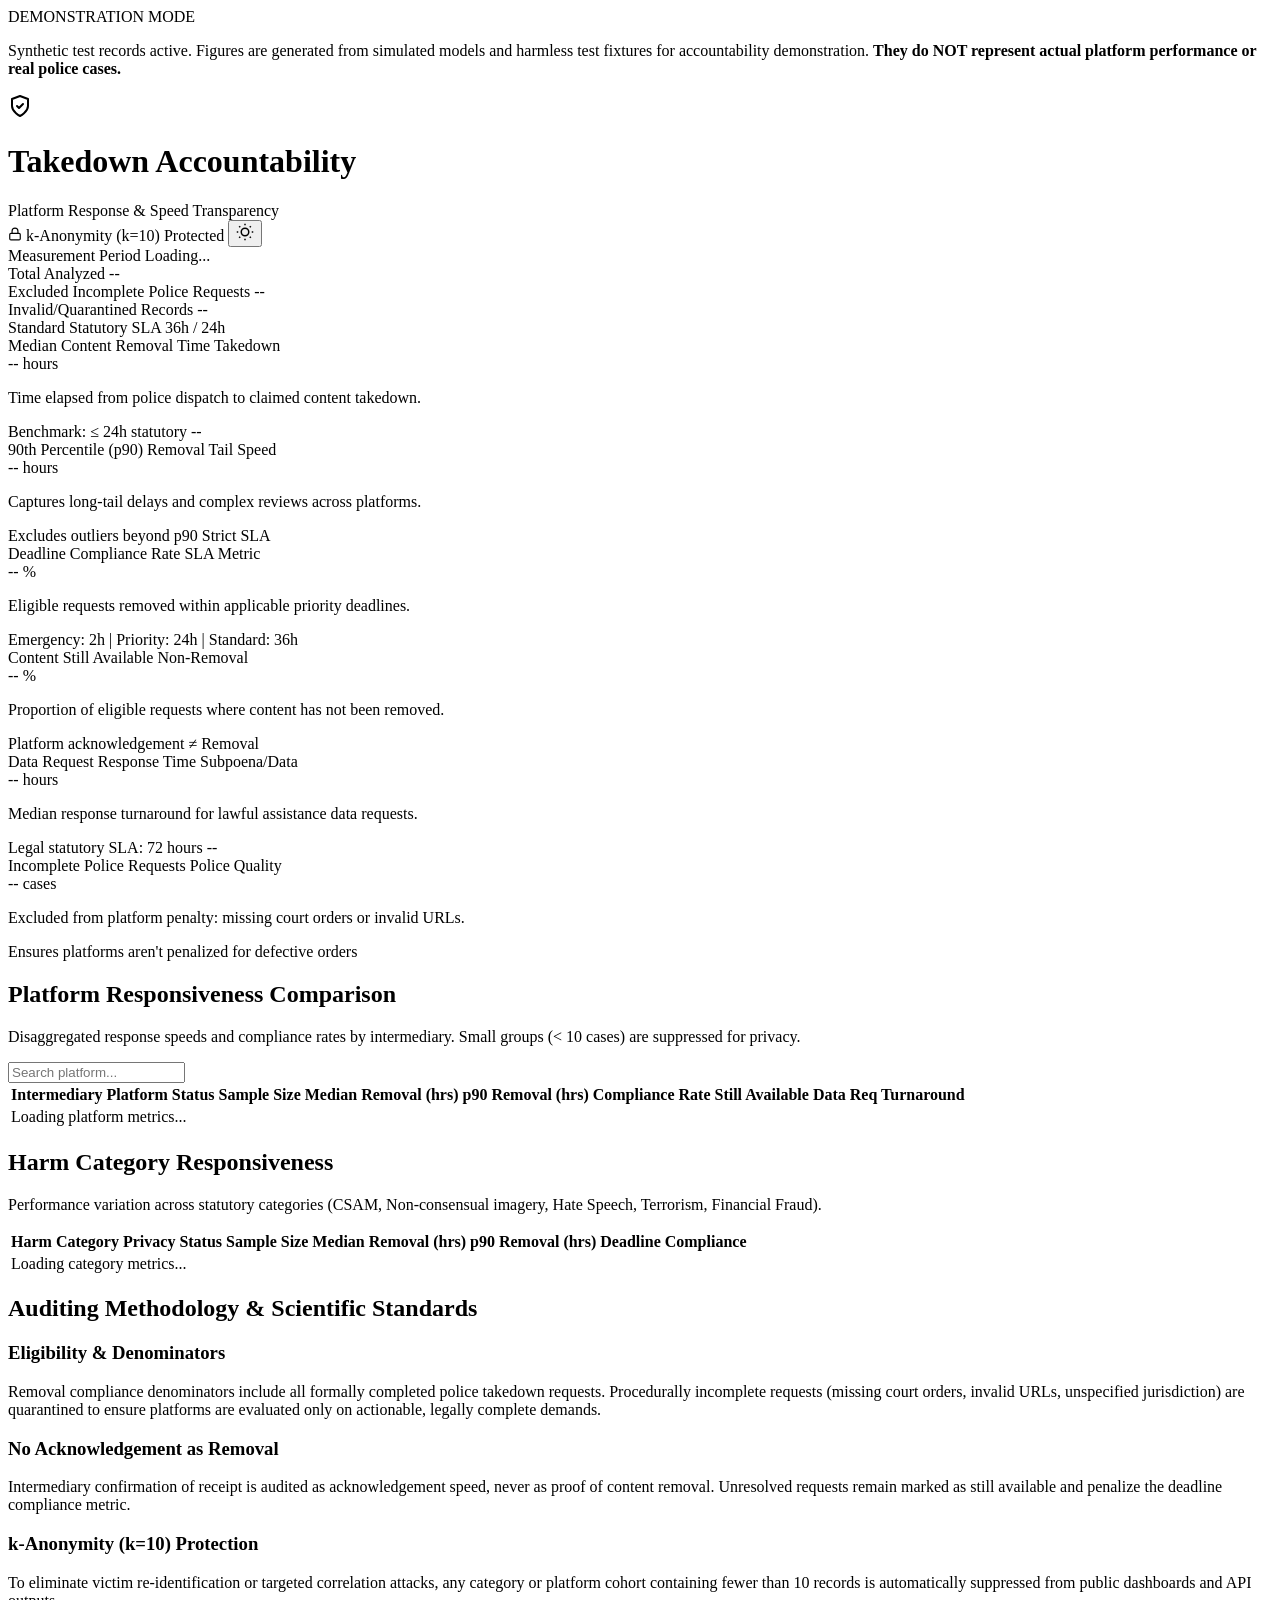
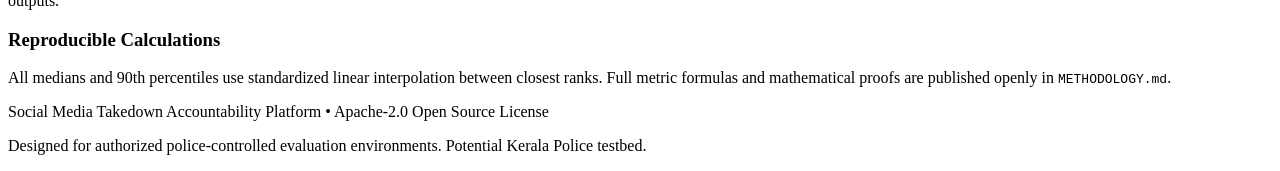
==== src/takedown_tracking/web/static/index.html @ ca895a27 "feat(core): implement synthetic generator, importer, metrics engine, privacy filter, and dashboard" ====
<!DOCTYPE html>
<html lang="en">
<head>
  <meta charset="UTF-8">
  <meta name="viewport" content="width=device-width, initial-scale=1.0">
  <title>Social Media Takedown Accountability Platform | Public Scoreboard</title>
  <meta name="description" content="Independent open-source transparency platform tracking intermediary compliance with police takedown and data requests through verified response speed metrics and privacy-preserving aggregations.">
  <link rel="preconnect" href="https://fonts.googleapis.com">
  <link rel="preconnect" href="https://fonts.gstatic.com" crossorigin>
  <link href="https://fonts.googleapis.com/css2?family=Plus+Jakarta+Sans:wght@300;400;500;600;700;800&family=JetBrains+Mono:wght@400;500;700&display=swap" rel="stylesheet">
  <link rel="stylesheet" href="/styles.css">
</head>
<body class="dark-theme">
  <!-- Top Demonstration Warning Banner -->
  <aside id="demo-banner" class="demo-banner" role="alert" aria-label="Demonstration Mode Notice">
    <div class="banner-content">
      <span class="banner-badge">DEMONSTRATION MODE</span>
      <p id="banner-text">
        Synthetic test records active. Figures are generated from simulated models and harmless test fixtures for accountability demonstration. 
        <strong>They do NOT represent actual platform performance or real police cases.</strong>
      </p>
    </div>
  </aside>

  <!-- Main Navigation Bar -->
  <header class="app-header">
    <div class="header-container">
      <div class="brand">
        <div class="brand-icon">
          <svg width="24" height="24" viewBox="0 0 24 24" fill="none" stroke="currentColor" stroke-width="2" stroke-linecap="round" stroke-linejoin="round">
            <path d="M12 22s8-4 8-10V5l-8-3-8 3v7c0 6 8 10 8 10z"/>
            <polyline points="9 12 11 14 15 10"/>
          </svg>
        </div>
        <div>
          <h1 class="brand-title">Takedown Accountability</h1>
          <span class="brand-subtitle">Platform Response & Speed Transparency</span>
        </div>
      </div>

      <div class="header-actions">
        <span id="privacy-badge" class="privacy-badge" title="k-anonymity privacy filter active">
          <svg width="14" height="14" viewBox="0 0 24 24" fill="none" stroke="currentColor" stroke-width="2">
            <rect x="3" y="11" width="18" height="11" rx="2" ry="2"/>
            <path d="M7 11V7a5 5 0 0 1 10 0v4"/>
          </svg>
          k-Anonymity (k=10) Protected
        </span>
        <button id="theme-toggle" class="btn-icon" aria-label="Toggle visual theme" title="Toggle theme">
          <svg id="theme-icon" width="18" height="18" viewBox="0 0 24 24" fill="none" stroke="currentColor" stroke-width="2">
            <circle cx="12" cy="12" r="5"/>
            <line x1="12" y1="1" x2="12" y2="3"/>
            <line x1="12" y1="21" x2="12" y2="23"/>
            <line x1="4.22" y1="4.22" x2="5.64" y2="5.64"/>
            <line x1="18.36" y1="18.36" x2="19.78" y2="19.78"/>
            <line x1="1" y1="12" x2="3" y2="12"/>
            <line x1="21" y1="12" x2="23" y2="12"/>
            <line x1="4.22" y1="19.78" x2="5.64" y2="18.36"/>
            <line x1="18.36" y1="5.64" x2="19.78" y2="4.22"/>
          </svg>
        </button>
      </div>
    </div>
  </header>

  <main class="main-container">
    <!-- Meta Summary Bar -->
    <section class="meta-card" aria-label="Measurement Metadata">
      <div class="meta-item">
        <span class="meta-label">Measurement Period</span>
        <span id="meta-period" class="meta-value">Loading...</span>
      </div>
      <div class="meta-item">
        <span class="meta-label">Total Analyzed</span>
        <span id="meta-total-requests" class="meta-value">--</span>
      </div>
      <div class="meta-item">
        <span class="meta-label">Excluded Incomplete Police Requests</span>
        <span id="meta-incomplete-requests" class="meta-value">--</span>
      </div>
      <div class="meta-item">
        <span class="meta-label">Invalid/Quarantined Records</span>
        <span id="meta-invalid-records" class="meta-value">--</span>
      </div>
      <div class="meta-item">
        <span class="meta-label">Standard Statutory SLA</span>
        <span id="meta-default-deadline" class="meta-value">36h / 24h</span>
      </div>
    </section>

    <!-- Key Performance Overview Cards -->
    <section class="metrics-grid" aria-label="Core Performance Metrics">
      <!-- Card 1: Median Removal Time -->
      <article class="metric-card" id="card-median-removal">
        <div class="card-header">
          <span class="card-title">Median Content Removal Time</span>
          <span class="info-pill" title="50th percentile response time for verified content removals">Takedown</span>
        </div>
        <div class="card-body">
          <div class="metric-number-group">
            <span id="metric-median-removal" class="metric-number">--</span>
            <span class="metric-unit">hours</span>
          </div>
          <p class="metric-subtext">Time elapsed from police dispatch to claimed content takedown.</p>
        </div>
        <div class="card-footer">
          <span class="footer-label">Benchmark: &le; 24h statutory</span>
          <span id="median-benchmark-status" class="status-indicator">--</span>
        </div>
      </article>

      <!-- Card 2: 90th Percentile Removal Time -->
      <article class="metric-card" id="card-p90-removal">
        <div class="card-header">
          <span class="card-title">90th Percentile (p90) Removal</span>
          <span class="info-pill" title="Time within which 90% of removals were executed">Tail Speed</span>
        </div>
        <div class="card-body">
          <div class="metric-number-group">
            <span id="metric-p90-removal" class="metric-number">--</span>
            <span class="metric-unit">hours</span>
          </div>
          <p class="metric-subtext">Captures long-tail delays and complex reviews across platforms.</p>
        </div>
        <div class="card-footer">
          <span class="footer-label">Excludes outliers beyond p90</span>
          <span class="badge-neutral">Strict SLA</span>
        </div>
      </article>

      <!-- Card 3: Deadline Compliance Rate -->
      <article class="metric-card" id="card-deadline-compliance">
        <div class="card-header">
          <span class="card-title">Deadline Compliance Rate</span>
          <span class="info-pill" title="Eligible takedown requests completed within configured legal deadlines">SLA Metric</span>
        </div>
        <div class="card-body">
          <div class="metric-number-group">
            <span id="metric-deadline-compliance" class="metric-number">--</span>
            <span class="metric-unit">%</span>
          </div>
          <div class="progress-bar-container">
            <div id="compliance-progress-bar" class="progress-bar-fill" style="width: 0%;"></div>
          </div>
          <p class="metric-subtext">Eligible requests removed within applicable priority deadlines.</p>
        </div>
        <div class="card-footer">
          <span class="footer-label">Emergency: 2h | Priority: 24h | Standard: 36h</span>
        </div>
      </article>

      <!-- Card 4: Still Available Rate -->
      <article class="metric-card" id="card-still-available">
        <div class="card-header">
          <span class="card-title">Content Still Available</span>
          <span class="info-pill warning" title="Pending, unaddressed, expired, or rejected content">Non-Removal</span>
        </div>
        <div class="card-body">
          <div class="metric-number-group">
            <span id="metric-still-available" class="metric-number highlight-warning">--</span>
            <span class="metric-unit">%</span>
          </div>
          <p class="metric-subtext">Proportion of eligible requests where content has not been removed.</p>
        </div>
        <div class="card-footer">
          <span class="footer-label">Platform acknowledgement &ne; Removal</span>
        </div>
      </article>

      <!-- Card 5: Data Request SLA -->
      <article class="metric-card" id="card-data-requests">
        <div class="card-header">
          <span class="card-title">Data Request Response Time</span>
          <span class="info-pill" title="Turnaround for subscriber / IP disclosure requests">Subpoena/Data</span>
        </div>
        <div class="card-body">
          <div class="metric-number-group">
            <span id="metric-median-data" class="metric-number">--</span>
            <span class="metric-unit">hours</span>
          </div>
          <p class="metric-subtext">Median response turnaround for lawful assistance data requests.</p>
        </div>
        <div class="card-footer">
          <span class="footer-label">Legal statutory SLA: 72 hours</span>
          <span id="data-sla-status" class="status-indicator">--</span>
        </div>
      </article>

      <!-- Card 6: Police-side Deficiency Rate -->
      <article class="metric-card" id="card-police-deficiency">
        <div class="card-header">
          <span class="card-title">Incomplete Police Requests</span>
          <span class="info-pill" title="Requests excluded due to procedural defects">Police Quality</span>
        </div>
        <div class="card-body">
          <div class="metric-number-group">
            <span id="metric-incomplete-count" class="metric-number">--</span>
            <span class="metric-unit">cases</span>
          </div>
          <p class="metric-subtext">Excluded from platform penalty: missing court orders or invalid URLs.</p>
        </div>
        <div class="card-footer">
          <span class="footer-label">Ensures platforms aren't penalized for defective orders</span>
        </div>
      </article>
    </section>

    <!-- Platform Breakdown Section -->
    <section class="data-table-section" aria-label="Platform Responsiveness Breakdown">
      <div class="section-header">
        <div>
          <h2 class="section-title">Platform Responsiveness Comparison</h2>
          <p class="section-subtitle">Disaggregated response speeds and compliance rates by intermediary. Small groups (&lt; 10 cases) are suppressed for privacy.</p>
        </div>
        <div class="filter-controls">
          <input type="text" id="platform-search" class="search-input" placeholder="Search platform..." aria-label="Search platform">
        </div>
      </div>

      <div class="table-responsive">
        <table id="platforms-table" class="data-table">
          <thead>
            <tr>
              <th scope="col">Intermediary Platform</th>
              <th scope="col">Status</th>
              <th scope="col">Sample Size</th>
              <th scope="col">Median Removal (hrs)</th>
              <th scope="col">p90 Removal (hrs)</th>
              <th scope="col">Compliance Rate</th>
              <th scope="col">Still Available</th>
              <th scope="col">Data Req Turnaround</th>
            </tr>
          </thead>
          <tbody id="platforms-table-body">
            <tr>
              <td colspan="8" class="text-center loading-cell">Loading platform metrics...</td>
            </tr>
          </tbody>
        </table>
      </div>
    </section>

    <!-- Harm Category Breakdown Section -->
    <section class="data-table-section" aria-label="Category Response Breakdown">
      <div class="section-header">
        <div>
          <h2 class="section-title">Harm Category Responsiveness</h2>
          <p class="section-subtitle">Performance variation across statutory categories (CSAM, Non-consensual imagery, Hate Speech, Terrorism, Financial Fraud).</p>
        </div>
      </div>

      <div class="table-responsive">
        <table id="categories-table" class="data-table">
          <thead>
            <tr>
              <th scope="col">Harm Category</th>
              <th scope="col">Privacy Status</th>
              <th scope="col">Sample Size</th>
              <th scope="col">Median Removal (hrs)</th>
              <th scope="col">p90 Removal (hrs)</th>
              <th scope="col">Deadline Compliance</th>
            </tr>
          </thead>
          <tbody id="categories-table-body">
            <tr>
              <td colspan="6" class="text-center loading-cell">Loading category metrics...</td>
            </tr>
          </tbody>
        </table>
      </div>
    </section>

    <!-- Methodology & Legal SLA Explanations -->
    <section class="methodology-card" aria-label="Metric Explanations & Methodology">
      <h2 class="methodology-title">Auditing Methodology & Scientific Standards</h2>
      <div class="methodology-grid">
        <div class="method-item">
          <h3>Eligibility & Denominators</h3>
          <p>
            Removal compliance denominators include all formally completed police takedown requests. 
            Procedurally incomplete requests (missing court orders, invalid URLs, unspecified jurisdiction) 
            are quarantined to ensure platforms are evaluated only on actionable, legally complete demands.
          </p>
        </div>
        <div class="method-item">
          <h3>No Acknowledgement as Removal</h3>
          <p>
            Intermediary confirmation of receipt is audited as acknowledgement speed, never as proof of content removal. 
            Unresolved requests remain marked as still available and penalize the deadline compliance metric.
          </p>
        </div>
        <div class="method-item">
          <h3>k-Anonymity (k=10) Protection</h3>
          <p>
            To eliminate victim re-identification or targeted correlation attacks, any category or platform 
            cohort containing fewer than 10 records is automatically suppressed from public dashboards and API outputs.
          </p>
        </div>
        <div class="method-item">
          <h3>Reproducible Calculations</h3>
          <p>
            All medians and 90th percentiles use standardized linear interpolation between closest ranks. 
            Full metric formulas and mathematical proofs are published openly in <code>METHODOLOGY.md</code>.
          </p>
        </div>
      </div>
    </section>
  </main>

  <footer class="app-footer">
    <div class="footer-container">
      <p>Social Media Takedown Accountability Platform &bull; Apache-2.0 Open Source License</p>
      <p class="footer-note">Designed for authorized police-controlled evaluation environments. Potential Kerala Police testbed.</p>
    </div>
  </footer>

  <script src="/app.js"></script>
</body>
</html>
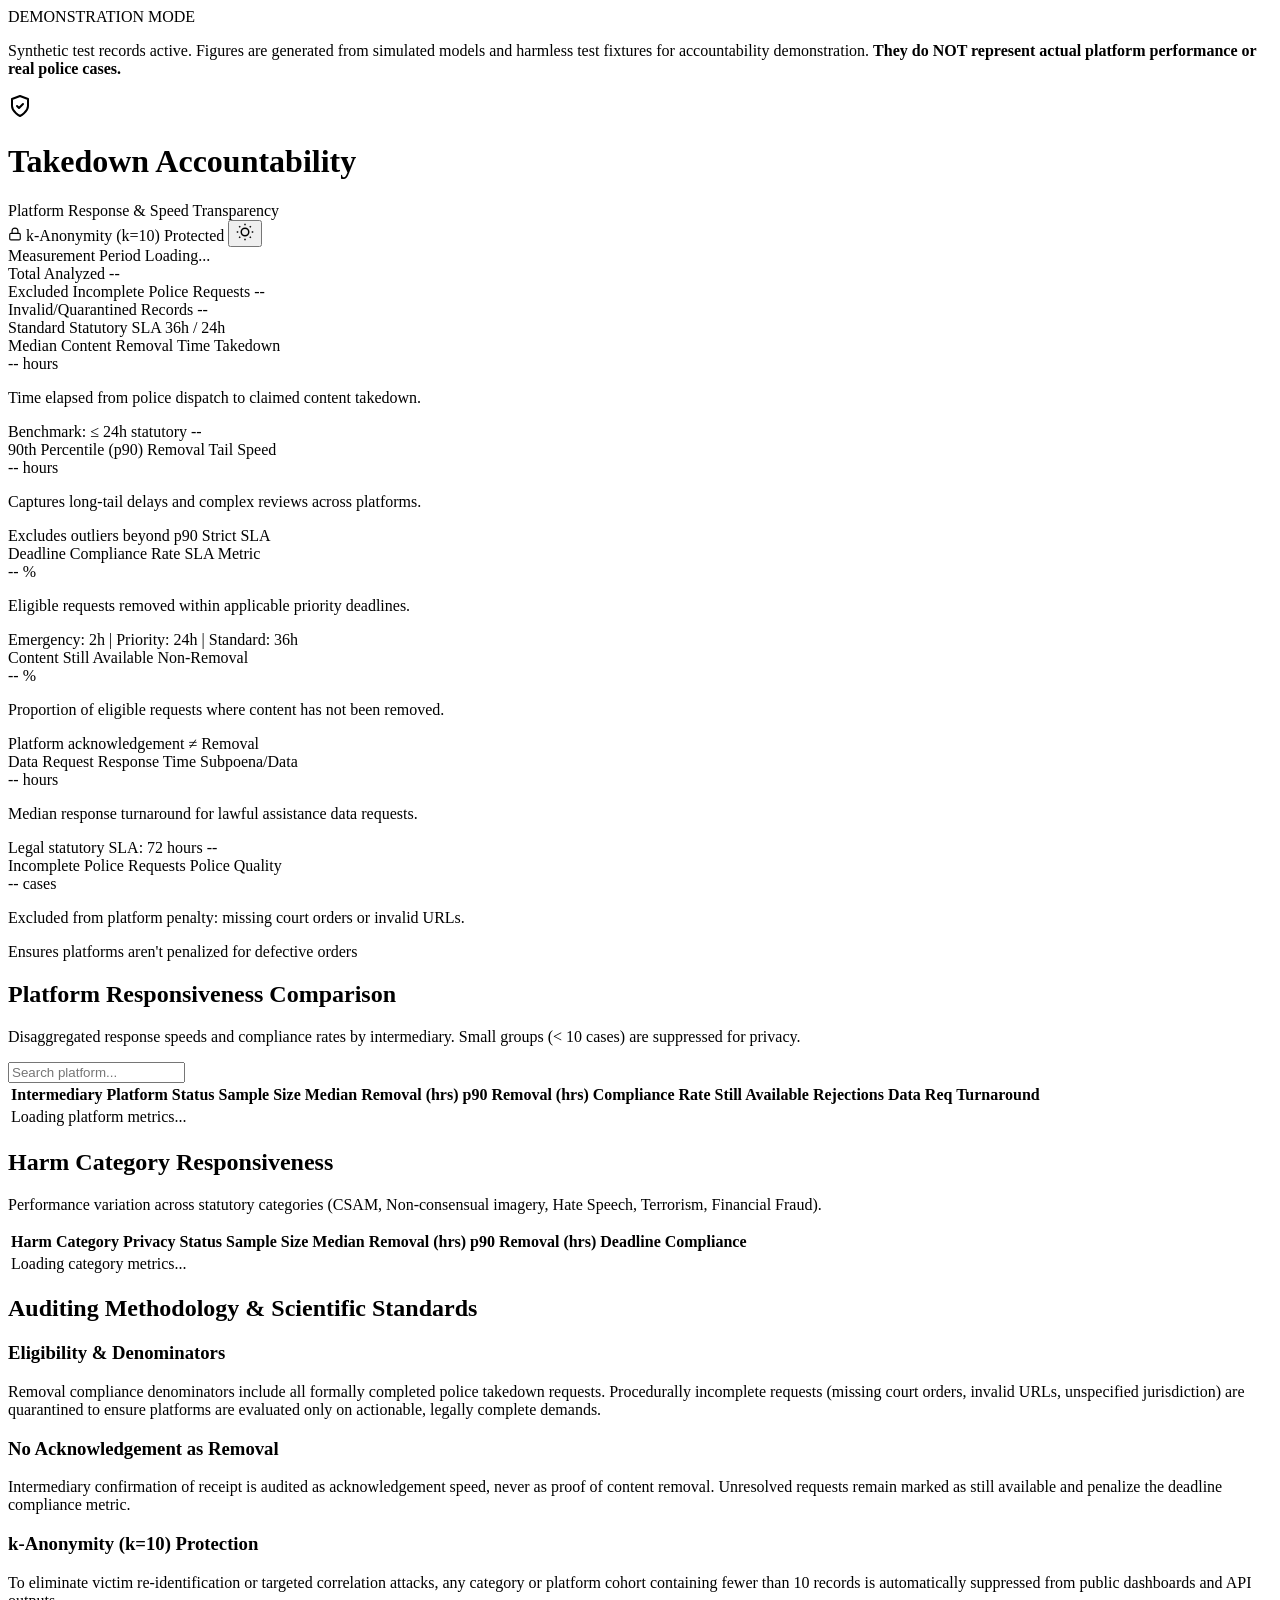
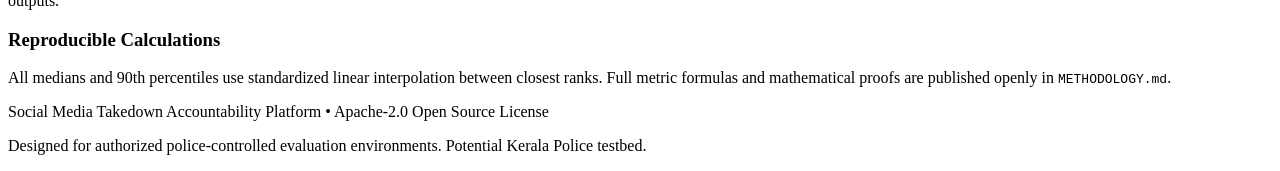
==== commit ee1dbc91: "feat(engine): implement right-censoring, as_of cutoff, fictional platforms, and observations integra" ====
--- a/src/takedown_tracking/web/static/index.html
+++ b/src/takedown_tracking/web/static/index.html
@@ -228,6 +228,7 @@
               <th scope="col">p90 Removal (hrs)</th>
               <th scope="col">Compliance Rate</th>
               <th scope="col">Still Available</th>
+              <th scope="col">Rejections</th>
               <th scope="col">Data Req Turnaround</th>
             </tr>
           </thead>
